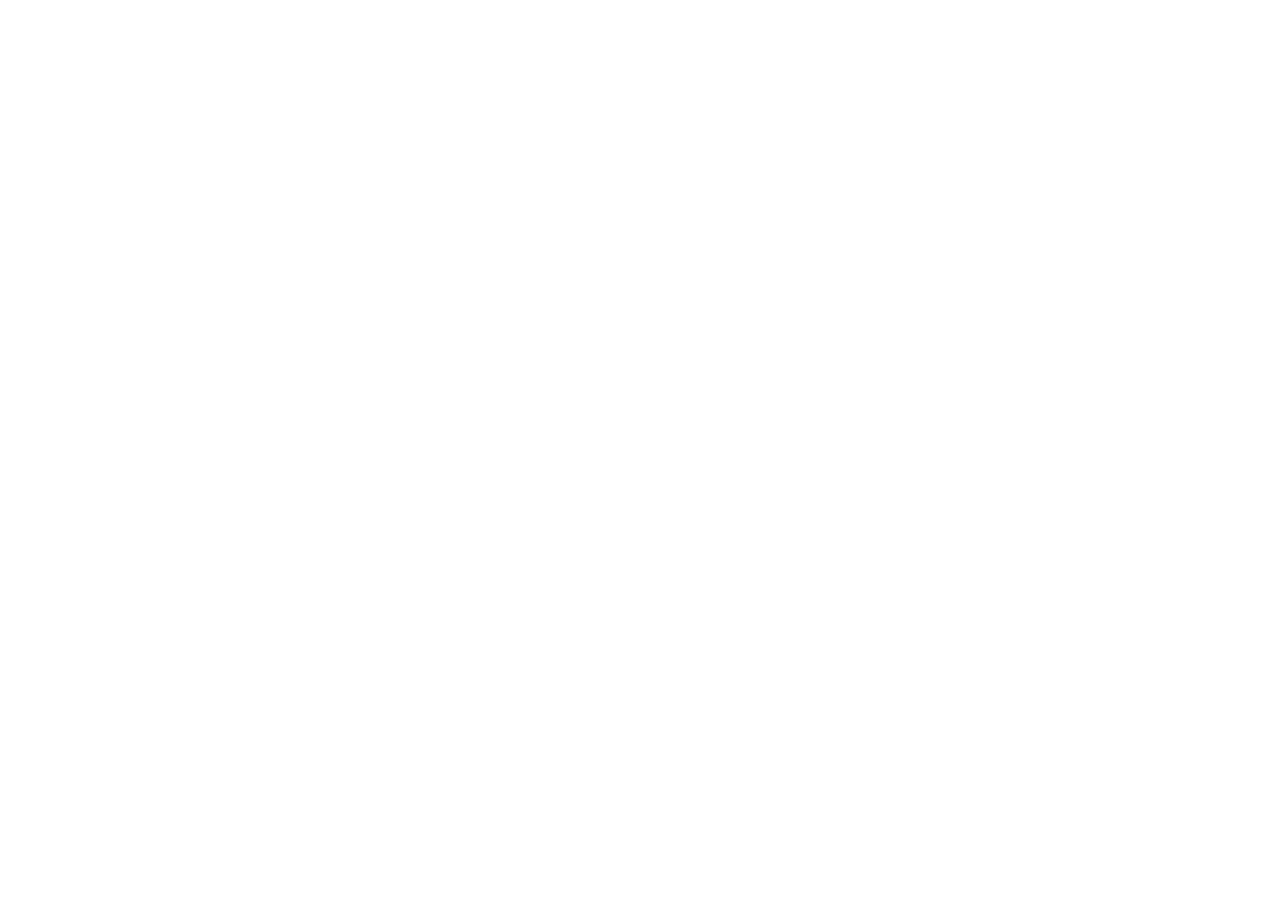
==== contatos.html @ 9ff69ff4 "pagina home e produtos" ====
<!DOCTYPE html>
<html lang="pt-br">
<head>
  <meta charset="UTF-8">
  <meta http-equiv="X-UA-Compatible" content="IE=edge">
  <meta name="viewport" content="width=device-width, initial-scale=1.0">
  <title>Contatos</title>
  <link rel="shortcut icon" href="image/cabelo+barba.jpg" type="image/x-icon">
</head>
<body>
  
</body>
</html>
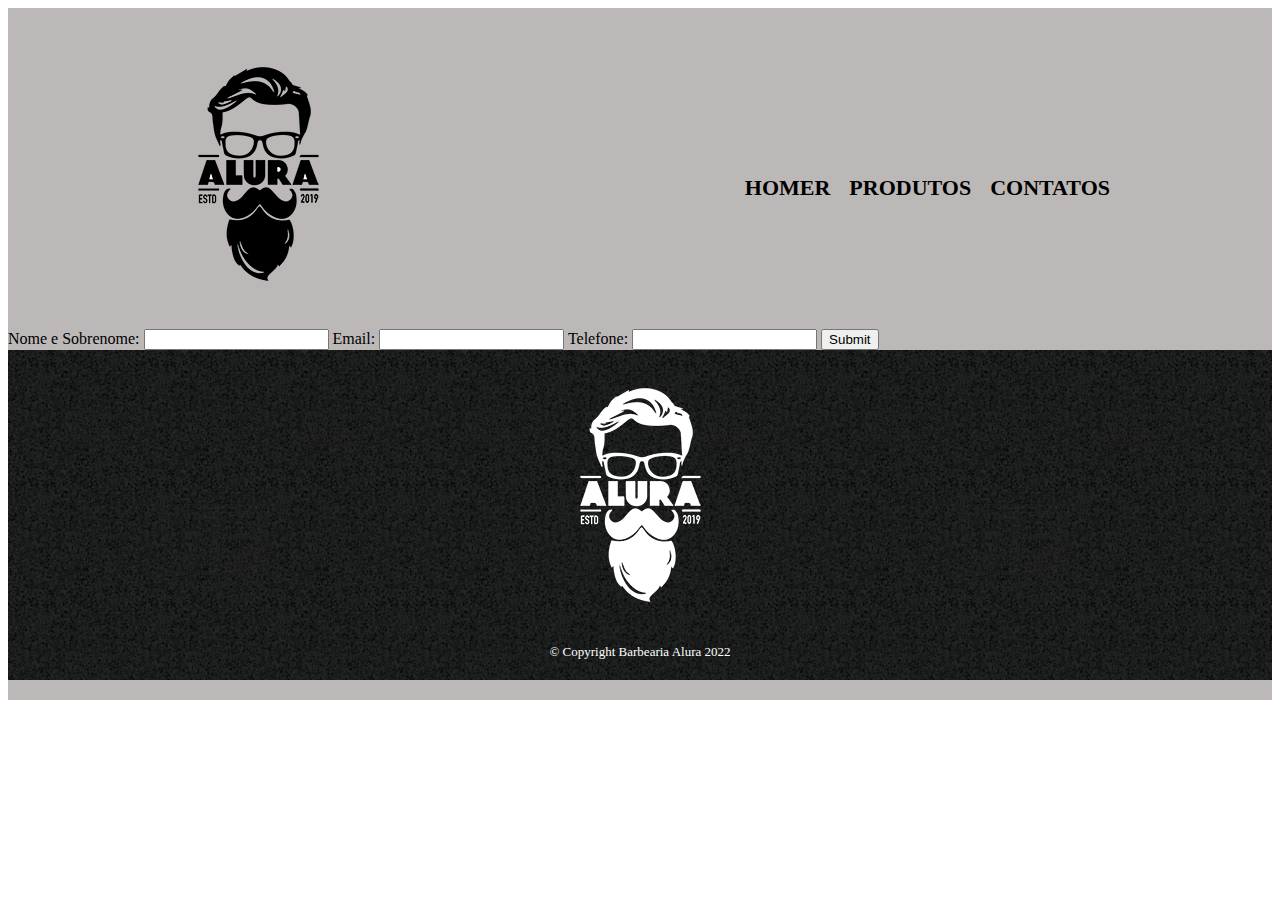
==== commit 3ec4b5e0: "acrescentando a pagina de contatos" ====
--- a/contatos.html
+++ b/contatos.html
@@ -6,8 +6,39 @@
   <meta name="viewport" content="width=device-width, initial-scale=1.0">
   <title>Contatos</title>
   <link rel="shortcut icon" href="image/cabelo+barba.jpg" type="image/x-icon">
+  <link rel="stylesheet" href="style.css">
 </head>
 <body>
-  
+  <header>
+    <div class="caixa">
+      <h1><img src="image/logo.png" alt="logo da Barbearia"></h1>
+      <nav>
+        <ul>
+          <li><a href="index.html">Homer</a></li>
+          <li><a href="produtos.html">Produtos</a></li>
+          <li><a href="contatos.html">Contatos</a></li>
+        </ul>
+      </nav> 
+    </div>
+    <main>
+      <form>
+        <label for="nomeSobrenome">Nome e Sobrenome:</label>
+        <input type="text" id="nomeSobrenome">
+
+        <label for="email">Email:</label>
+        <input type="text" id="email">
+
+        <label for="telefone">Telefone:</label>
+        <input type="text" id="telefone">
+
+        <input type="submit">
+      </form>
+
+    </main>
+    <footer>
+      <img src="image/logo-branco.png" alt="">
+      <p class="copyright"> &copy; Copyright Barbearia Alura 2022</p>
+    </footer>
+  </header>    
 </body>
 </html>--- a/style.css
+++ b/style.css
@@ -0,0 +1,81 @@
+header{
+  background-color: rgb(189, 184, 184);
+  padding: 20px 0;
+}
+.caixa{
+  position: relative;
+  width: 940px;
+  margin: 0 auto;
+
+}
+nav {
+  position: absolute;
+  top: 110px;
+  right: 0;
+}
+nav li {
+  display: inline;
+  margin: 0 0 0 15px;
+
+}
+nav a{
+  text-transform: uppercase;
+  color: black;
+  font-weight: bold;
+  font-size: 22px;
+  text-decoration: none;
+
+}
+nav a:hover{
+  color: rgb(94, 106, 110);
+  text-decoration: underline;
+}
+.produtos{
+  width: 940px;
+  margin: 0 auto;
+  padding: 50px 0;
+}
+
+.produtos li{
+  display: inline-block;
+  text-align: center;
+  width: 30%;
+  vertical-align: top;  
+  margin: 0 1.5%;
+  padding: 30px 20px;
+  box-sizing: border-box;
+  border: 2px solid black;
+  border-radius: 10px;
+}
+.produtos li:hover{
+  border-color: rgb(94, 106, 110) ;
+  
+}
+.produtos li:hover h2{
+font-size: 35px;
+}
+.produtos li:hover:active{
+  border-color: rgb(3, 100, 6);
+}
+.produtos h2{
+  font-size: 30px;
+  font-weight: bold;
+}
+.descricao-produto{
+  font-size: 18px;
+}  
+.preco-produto{
+  font-size: 22px;
+  font-weight: bold;
+  padding-top: 10px;
+}
+footer {
+  text-align: center;
+  padding: 20px 0;
+  background: url("image/bg.jpg")  
+}
+.copyright{
+  color: white;
+  font-size: 13px;
+  margin: 20px 0 0;
+}
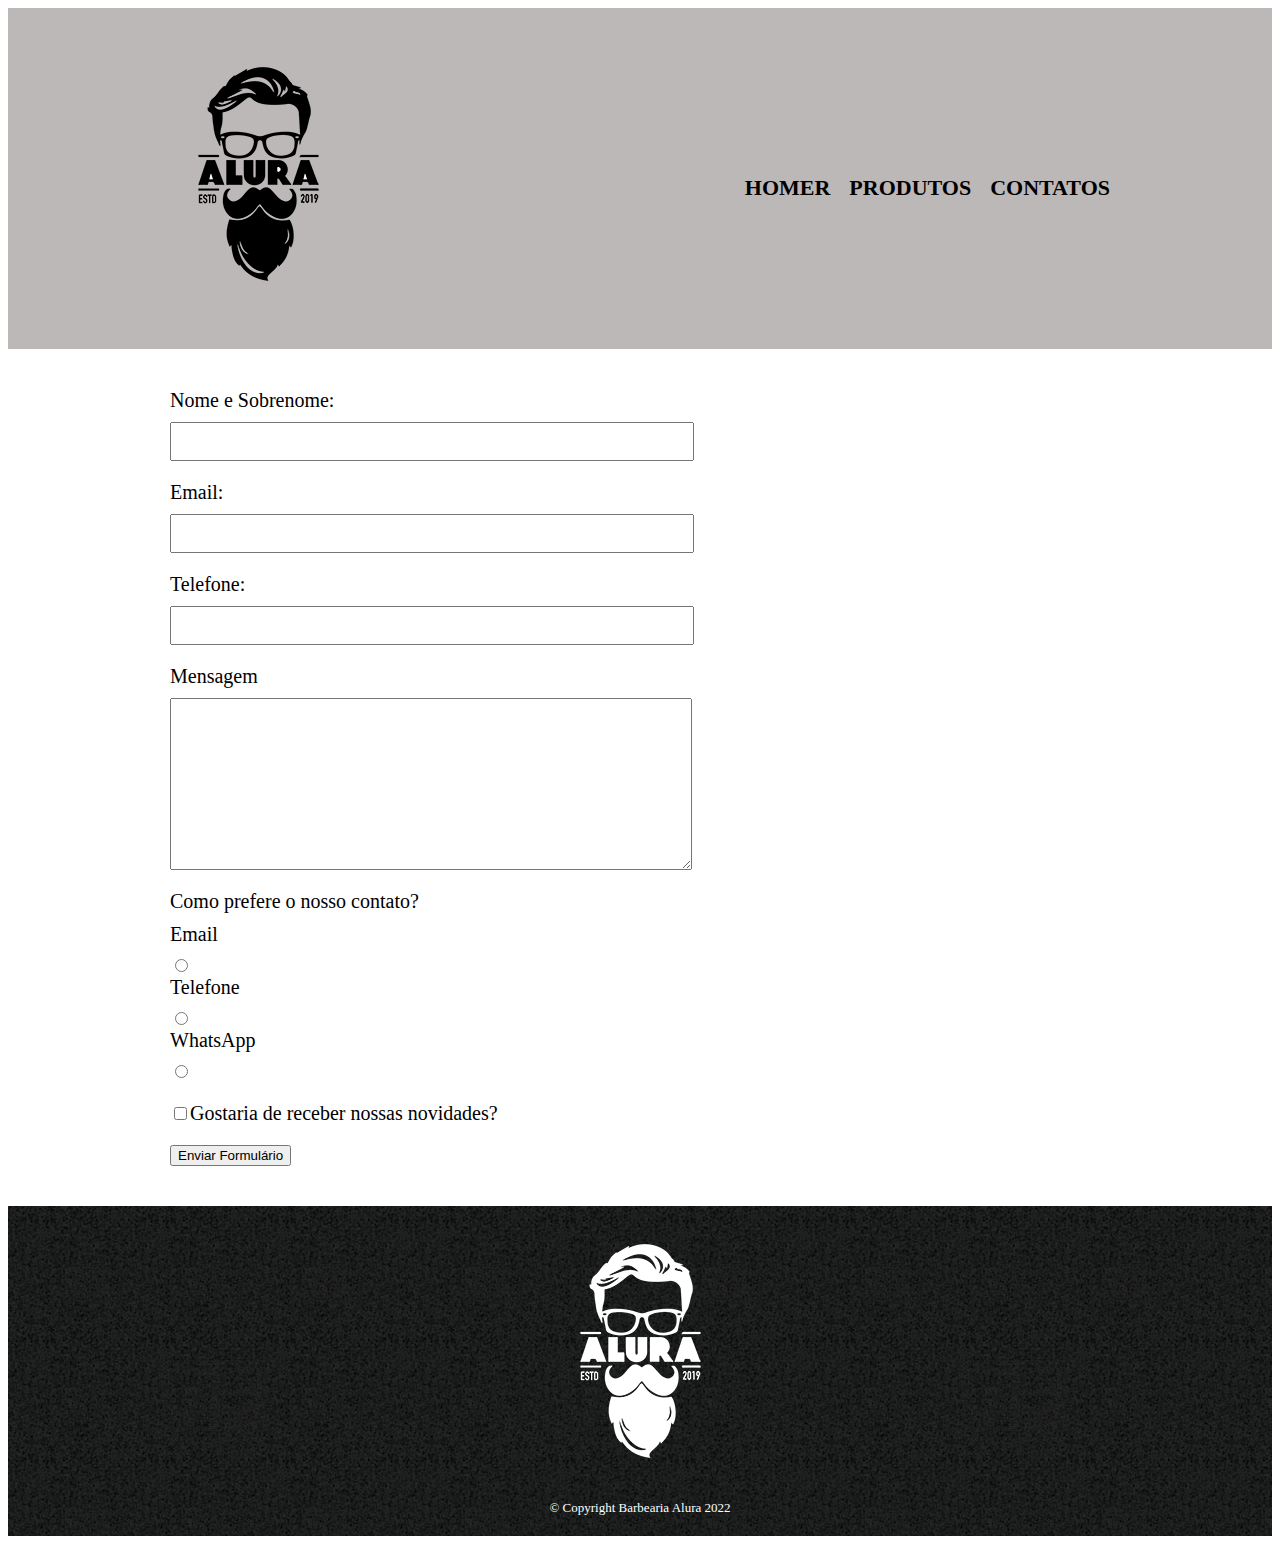
==== commit 26d10f93: "add checkbox" ====
--- a/contatos.html
+++ b/contatos.html
@@ -20,25 +20,43 @@
         </ul>
       </nav> 
     </div>
-    <main>
-      <form>
-        <label for="nomeSobrenome">Nome e Sobrenome:</label>
-        <input type="text" id="nomeSobrenome">
+  </header>
+      <main>
+        <form>
+          <label for="nomeSobrenome">Nome e Sobrenome:</label>
+          <input type="text" id="nomeSobrenome" class="input-padrao">
 
-        <label for="email">Email:</label>
-        <input type="text" id="email">
+          <label for="email">Email:</label>
+          <input type="text" id="email" class="input-padrao" >
 
-        <label for="telefone">Telefone:</label>
-        <input type="text" id="telefone">
+          <label for="telefone">Telefone:</label>
+          <input type="text" id="telefone" class="input-padrao">
 
-        <input type="submit">
-      </form>
+          <label for="msg">Mensagem</label>
+          <textarea name="Mensagem" id="msg"  cols="70" rows="10" class="input-padrao"></textarea>
 
-    </main>
-    <footer>
-      <img src="image/logo-branco.png" alt="">
-      <p class="copyright"> &copy; Copyright Barbearia Alura 2022</p>
-    </footer>
-  </header>    
-</body>
+          <div>
+            <p>Como prefere o nosso contato?</p>
+            <label for="radio-email">Email</label>
+            <input type="radio" name=contato value="email" id="radio-email">
+  
+            <label for="radio-telefone">Telefone</label>
+            <input type="radio" name=contato value="Telefone" id="raio-telefone">
+  
+            <label for="zap-radio">WhatsApp</label>
+            <input type="radio" name=contato value="Whatsapp" id="zap-radio">
+  
+          </div>
+
+          <label class="checkbox"><input type="checkbox">Gostaria de receber nossas novidades?</label>
+          
+          <input type="submit" name=contato value="Enviar Formulário">
+        </form>
+
+      </main>
+      <footer>
+        <img src="image/logo-branco.png" alt="">
+        <p class="copyright"> &copy; Copyright Barbearia Alura 2022</p>
+      </footer>
+    </body>
 </html>--- a/style.css
+++ b/style.css
@@ -79,3 +79,26 @@
   font-size: 13px;
   margin: 20px 0 0;
 }
+
+main{
+
+  width: 940px;
+  margin: 0 auto;
+}
+form{
+  margin: 40px 0;
+}
+form label, form p {
+  display: block;
+  font-size: 20px;
+  margin: 0 0 10px;
+}
+.input-padrao {
+  display: block;
+  margin: 0 0 20px;
+  padding: 10px 25px;
+  width: 50%;
+}
+.checkbox {
+  margin: 20px 0;
+}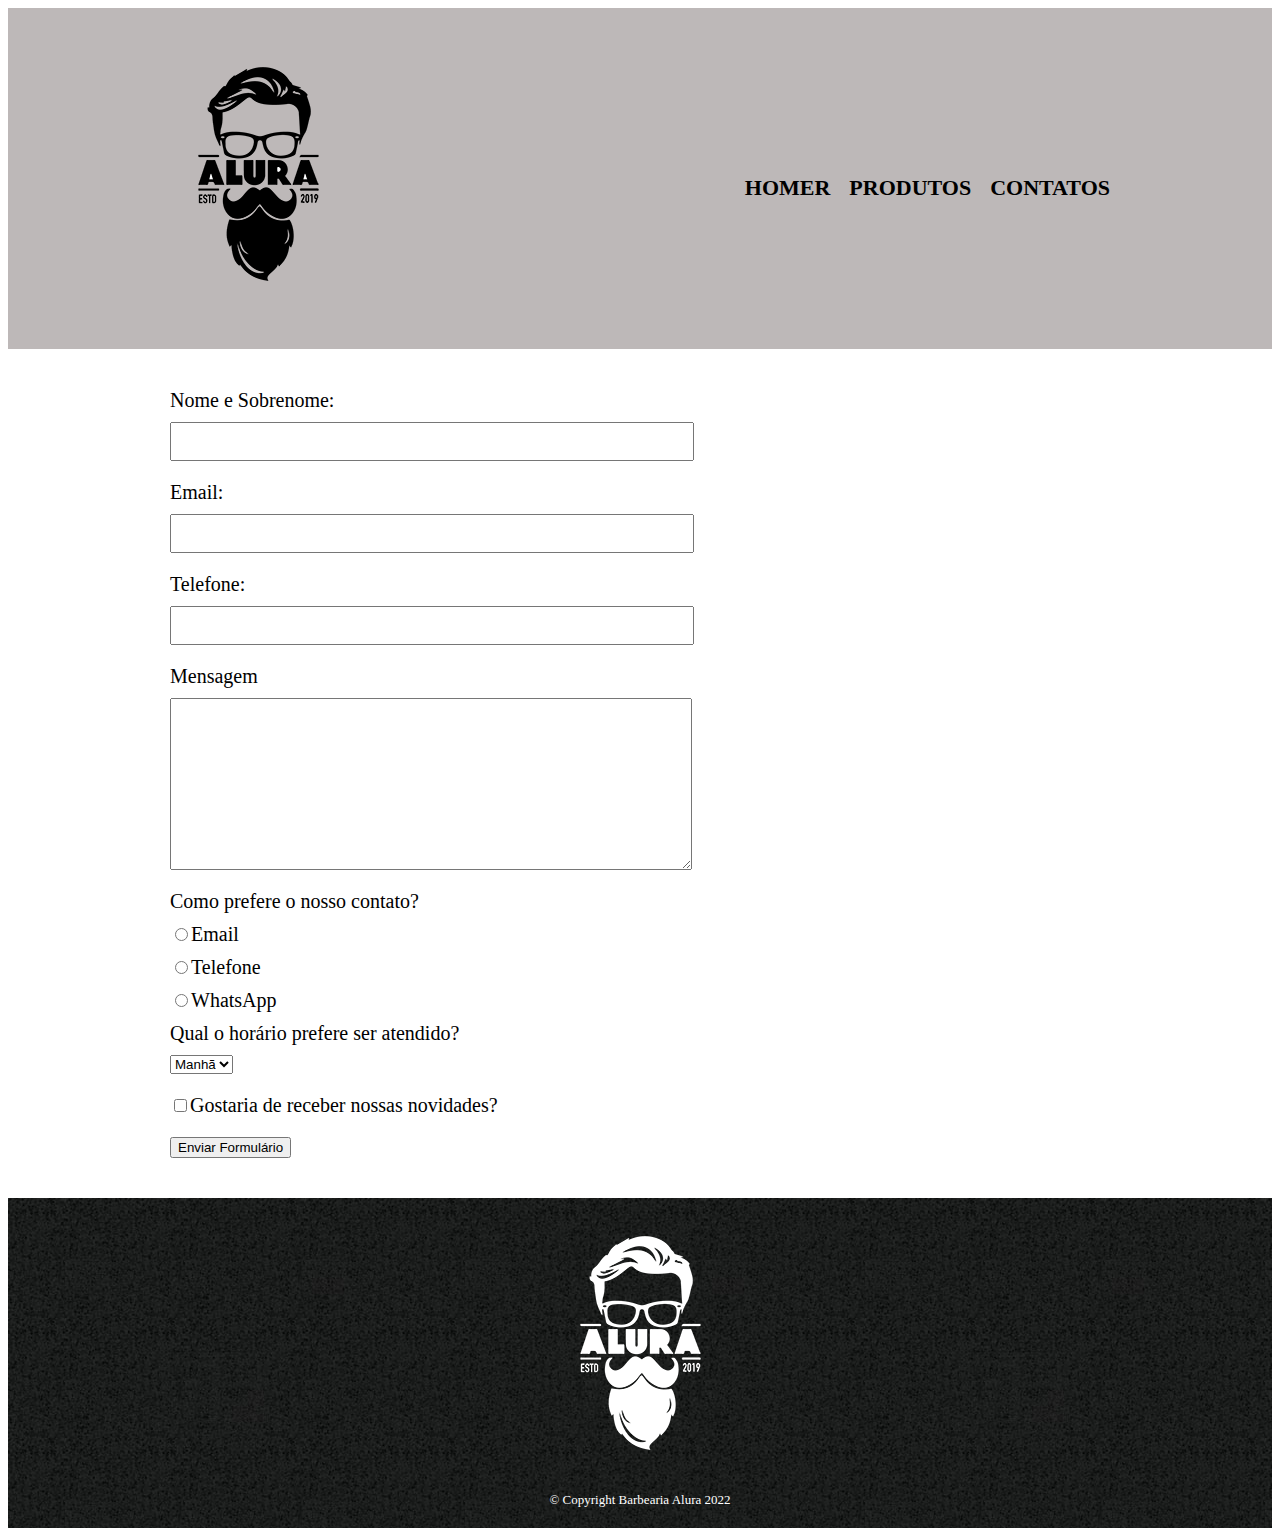
==== commit f5963222: "inputs" ====
--- a/contatos.html
+++ b/contatos.html
@@ -27,26 +27,34 @@
           <input type="text" id="nomeSobrenome" class="input-padrao">
 
           <label for="email">Email:</label>
-          <input type="text" id="email" class="input-padrao" >
+          <input type="email" id="email" class="input-padrao" >
 
           <label for="telefone">Telefone:</label>
-          <input type="text" id="telefone" class="input-padrao">
+          <input type="tel" id="telefone" class="input-padrao">
 
           <label for="msg">Mensagem</label>
           <textarea name="Mensagem" id="msg"  cols="70" rows="10" class="input-padrao"></textarea>
 
           <div>
             <p>Como prefere o nosso contato?</p>
-            <label for="radio-email">Email</label>
-            <input type="radio" name=contato value="email" id="radio-email">
+            <label for="radio-email"><input type="radio" name=contato value="email" id="radio-email">Email</label>         
+               
   
-            <label for="radio-telefone">Telefone</label>
-            <input type="radio" name=contato value="Telefone" id="raio-telefone">
+            <label for="radio-telefone"><input type="radio" name=contato value="telefone" id="raio-telefone">Telefone</label>            
   
-            <label for="zap-radio">WhatsApp</label>
-            <input type="radio" name=contato value="Whatsapp" id="zap-radio">
+            <label for="zap-radio"><input type="radio" name=contato value="whatsapp" id="zap-radio">WhatsApp</label>
+            
   
           </div>
+          <div>
+            <p>Qual o horário prefere ser atendido?</p>
+            <select>
+              <option >Manhã</option>
+              <option >Tarde</option>
+              <option >Noite</option>
+            </select>
+          </div>
+          
 
           <label class="checkbox"><input type="checkbox">Gostaria de receber nossas novidades?</label>
           
--- a/style.css
+++ b/style.css
@@ -94,7 +94,7 @@
   margin: 0 0 10px;
 }
 .input-padrao {
-  display: block;
+  display:block;
   margin: 0 0 20px;
   padding: 10px 25px;
   width: 50%;
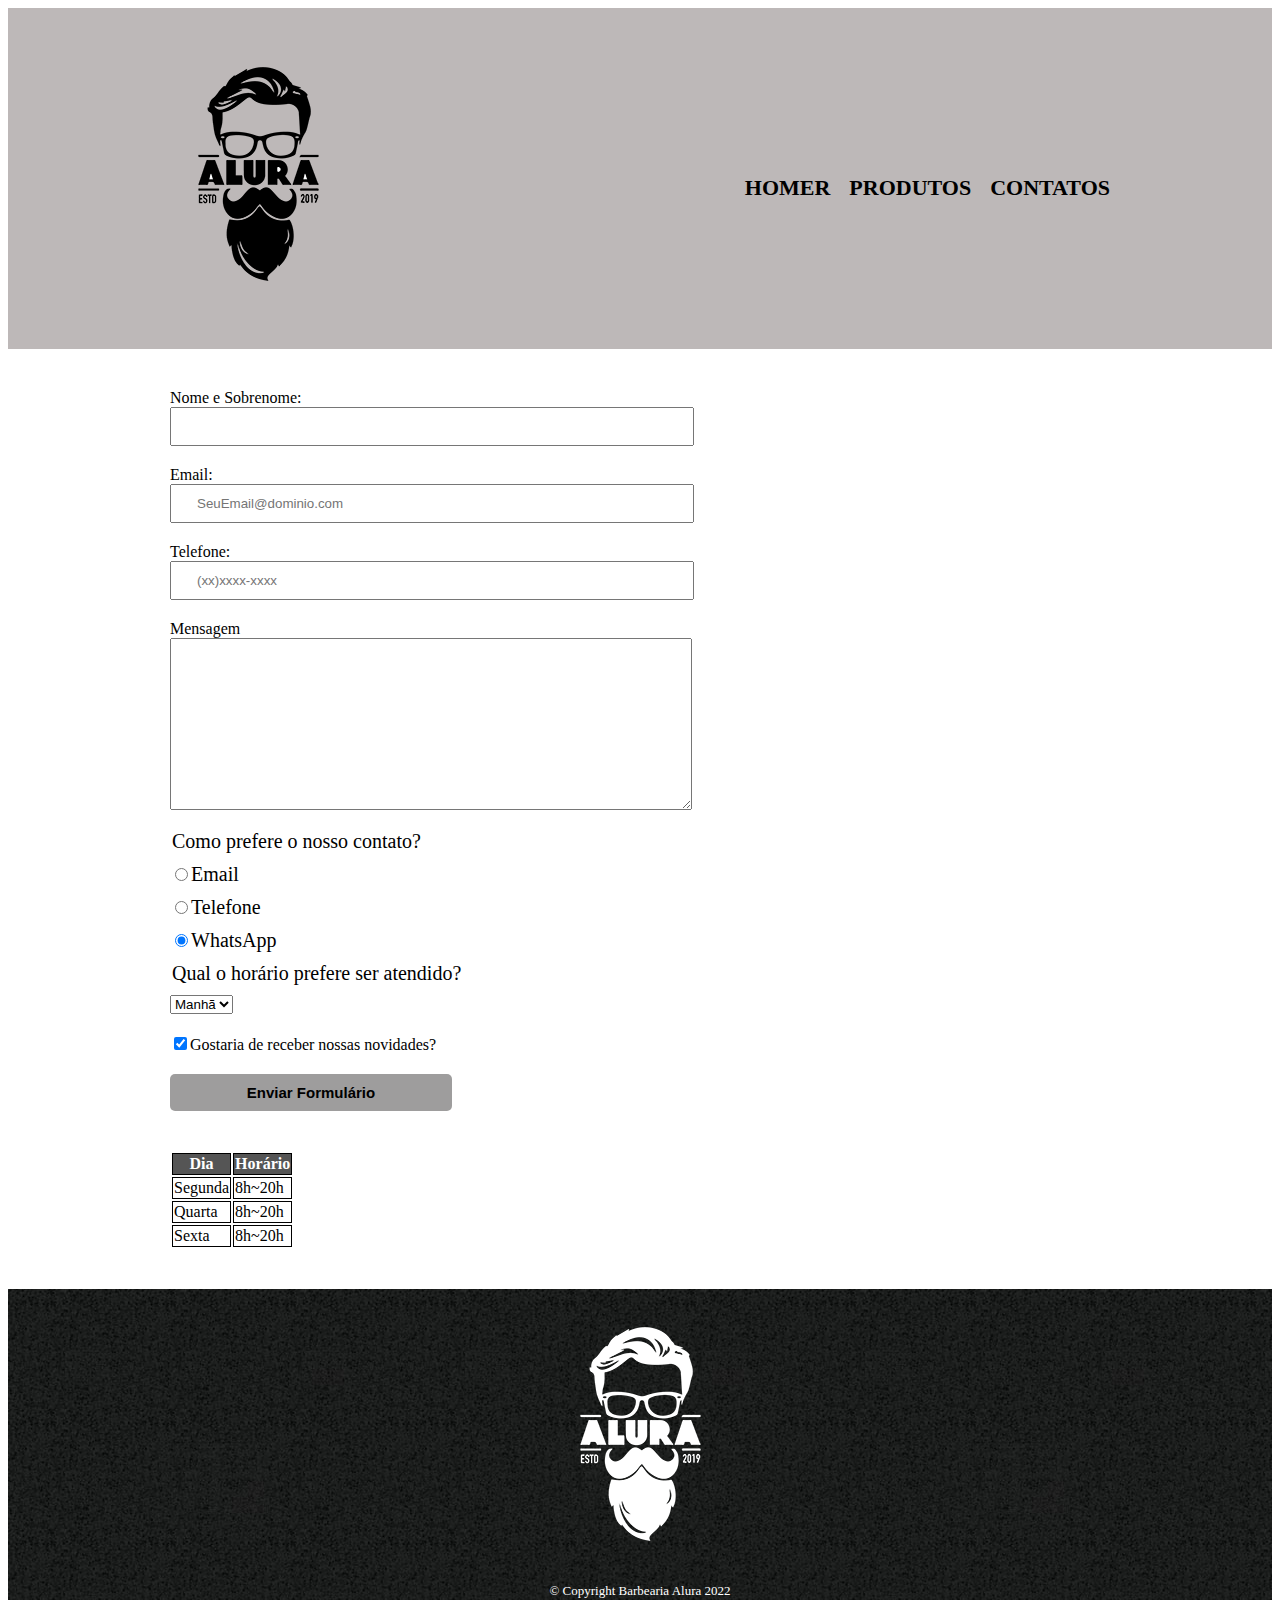
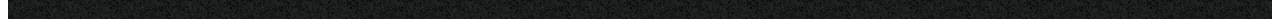
==== commit b846b71f: "finalização da pagina contatos" ====
--- a/contatos.html
+++ b/contatos.html
@@ -24,30 +24,29 @@
       <main>
         <form>
           <label for="nomeSobrenome">Nome e Sobrenome:</label>
-          <input type="text" id="nomeSobrenome" class="input-padrao">
+          <input type="text" id="nomeSobrenome" class="input-padrao" required>
 
           <label for="email">Email:</label>
-          <input type="email" id="email" class="input-padrao" >
+          <input type="email" id="email" class="input-padrao" required placeholder="SeuEmail@dominio.com">
 
           <label for="telefone">Telefone:</label>
-          <input type="tel" id="telefone" class="input-padrao">
+          <input type="tel" id="telefone" class="input-padrao" required placeholder="(xx)xxxx-xxxx">
 
           <label for="msg">Mensagem</label>
           <textarea name="Mensagem" id="msg"  cols="70" rows="10" class="input-padrao"></textarea>
 
           <div>
-            <p>Como prefere o nosso contato?</p>
+            <legend>Como prefere o nosso contato?</legend>
             <label for="radio-email"><input type="radio" name=contato value="email" id="radio-email">Email</label>         
                
   
             <label for="radio-telefone"><input type="radio" name=contato value="telefone" id="raio-telefone">Telefone</label>            
   
-            <label for="zap-radio"><input type="radio" name=contato value="whatsapp" id="zap-radio">WhatsApp</label>
-            
-  
+            <label for="zap-radio"><input type="radio" name=contato value="whatsapp" id="zap-radio" checked>WhatsApp</label> 
           </div>
+
           <div>
-            <p>Qual o horário prefere ser atendido?</p>
+            <legend>Qual o horário prefere ser atendido?</legend>
             <select>
               <option >Manhã</option>
               <option >Tarde</option>
@@ -56,14 +55,38 @@
           </div>
           
 
-          <label class="checkbox"><input type="checkbox">Gostaria de receber nossas novidades?</label>
+          <label class="checkbox"><input type="checkbox" checked>Gostaria de receber nossas novidades?</label>
           
-          <input type="submit" name=contato value="Enviar Formulário">
+          <input type="submit" name=contato value="Enviar Formulário" class="enviar">
         </form>
+        <table>
+          <thead>
+            <tr>
+              <th>Dia</th>
+              <th>Horário</th>
+            </tr>
+          </thead>
+          <tbody>
+            <tr>
+              <td>Segunda</td>
+              <td>8h~20h</td>
+            </tr>
+            <tr>
+              <td>Quarta</td>
+              <td>8h~20h</td>
+            </tr>
+            <tr>
+              <td>Sexta</td>
+              <td>8h~20h</td>
+            </tr>
+          </tbody>
+          
+         
+        </table>
 
       </main>
       <footer>
-        <img src="image/logo-branco.png" alt="">
+        <img src="image/logo-branco.png" alt="logo da Barbearia">
         <p class="copyright"> &copy; Copyright Barbearia Alura 2022</p>
       </footer>
     </body>
--- a/style.css
+++ b/style.css
@@ -88,10 +88,12 @@
 form{
   margin: 40px 0;
 }
-form label, form p {
-  display: block;
+
+div label, div legend {
+  display:block;
   font-size: 20px;
-  margin: 0 0 10px;
+  margin: 0 0 10px;  
+  
 }
 .input-padrao {
   display:block;
@@ -101,4 +103,32 @@
 }
 .checkbox {
   margin: 20px 0;
+  display: block;
+}
+.enviar {
+  width: 30%;
+  padding: 10px 0;
+  background: rgba(57, 55, 55, 0.491);
+  font-weight: bold;
+  font-size: 15px;
+  border: none;
+  border-radius: 5px;
+  cursor: pointer;
+  transition: 1s all;
+}
+.enviar:hover {
+  background: rgba(20, 19, 19, 0.491);
+  transform: scale(1.2);
+}
+table{
+  margin: 20px 0 40px;
+}
+thead{
+  background: #555555;
+  color: white;
+  font-weight: bold;
+}
+td, th{
+  border: 1px solid #000;
+  padding: 8 px 15px ;
 }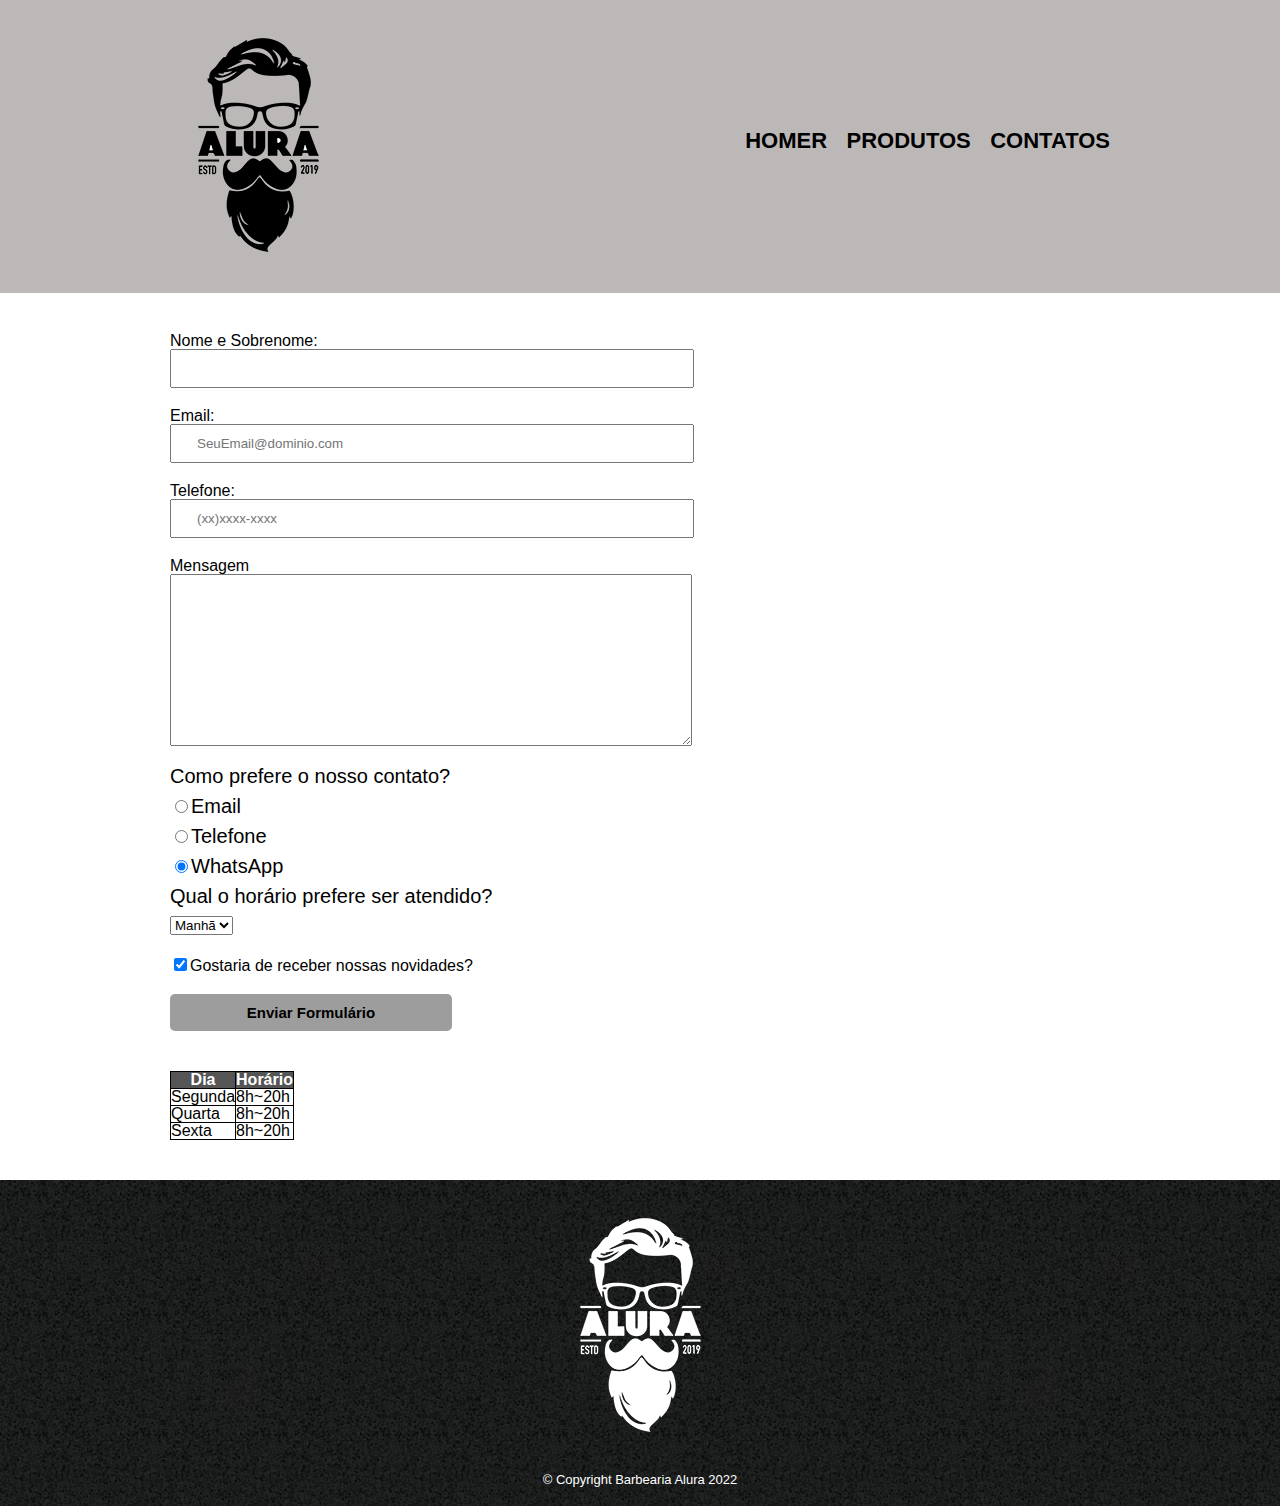
==== commit cc6576a6: "atualizando pagina home" ====
--- a/contatos.html
+++ b/contatos.html
@@ -5,6 +5,7 @@
   <meta http-equiv="X-UA-Compatible" content="IE=edge">
   <meta name="viewport" content="width=device-width, initial-scale=1.0">
   <title>Contatos</title>
+  <link rel="stylesheet" href="reset.css">
   <link rel="shortcut icon" href="image/cabelo+barba.jpg" type="image/x-icon">
   <link rel="stylesheet" href="style.css">
 </head>
@@ -21,7 +22,7 @@
       </nav> 
     </div>
   </header>
-      <main>
+      <main class="cadastro">
         <form>
           <label for="nomeSobrenome">Nome e Sobrenome:</label>
           <input type="text" id="nomeSobrenome" class="input-padrao" required>
--- a/style.css
+++ b/style.css
@@ -1,3 +1,6 @@
+body{
+  font-family: 'Montserrat', sans-serif;
+}
 header{
   background-color: rgb(189, 184, 184);
   padding: 20px 0;
@@ -80,13 +83,14 @@
   margin: 20px 0 0;
 }
 
-main{
-
-  width: 940px;
-  margin: 0 auto;
+.cadastro{
+width: 940px;
+margin: 0 auto;
+
 }
 form{
   margin: 40px 0;
+  
 }
 
 div label, div legend {
@@ -131,4 +135,81 @@
 td, th{
   border: 1px solid #000;
   padding: 8 px 15px ;
-}+}
+
+/* css da pagina home */
+.banner{
+  width: 100%;
+}
+.tituloprincipal{
+  text-align: center;
+  font-size: 2em;
+  margin: 0 0 1em;
+  clear: left;
+}
+.principal{
+  padding: 3em 0;
+  background: #fefefe;
+  width: 940px;
+  margin: 0 auto;
+}
+.principal p{
+  margin: 0 0 1em;
+  
+}
+.principal strong{
+  font-weight: bold;
+}
+.principal em {
+  font-style: italic;
+}
+.beneficios{
+  padding: 3em 0;
+  background: #888;
+
+}
+.imageBeneficios{
+  width: 60%;
+  }
+
+.utensilios{
+  width: 120px;
+  float: left;
+  margin: 0 20px 20px 0;
+} 
+.map{
+  padding: 3em 0; 
+  background: linear-gradient( #fefefe, #888);
+}
+.mapa-conteudo{
+  width: 940px;
+  margin: 0 auto; 
+}
+.map p{
+  margin: 0 0 2em;
+  text-align: center;
+}
+
+.conteudoBeneficio {
+  width: 640px;
+  margin: 0 auto;
+}
+
+
+.listaBeneficios{
+  width: 40%;
+  display: inline-block;
+  vertical-align: top;
+}
+.itens{
+  line-height: 1.5 50%;
+}
+.itens:nth-child(1) {
+  font-weight: bold;
+}
+
+.video{
+  width: 560px;
+  margin: 2em auto;
+  
+}
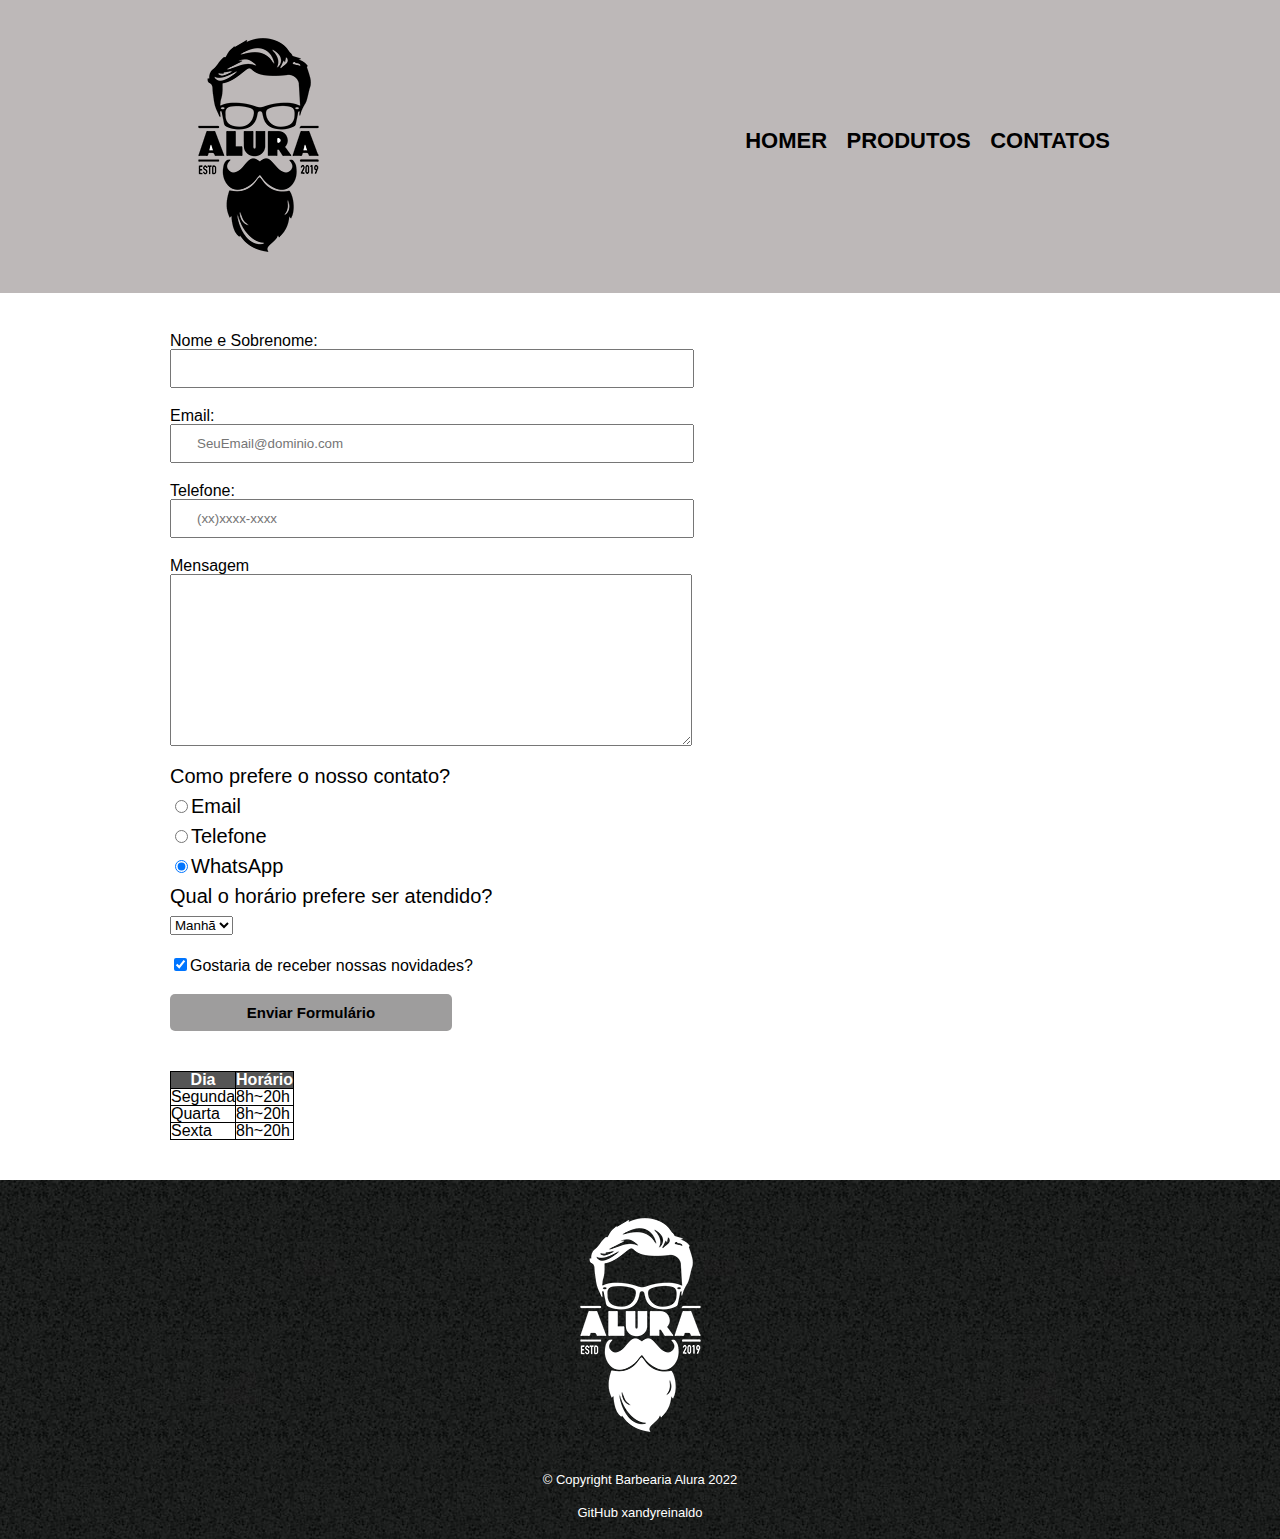
==== commit 5a714745: "add marca git" ====
--- a/contatos.html
+++ b/contatos.html
@@ -89,6 +89,7 @@
       <footer>
         <img src="image/logo-branco.png" alt="logo da Barbearia">
         <p class="copyright"> &copy; Copyright Barbearia Alura 2022</p>
+        <p class="copyright">GitHub xandyreinaldo</p>
       </footer>
     </body>
 </html>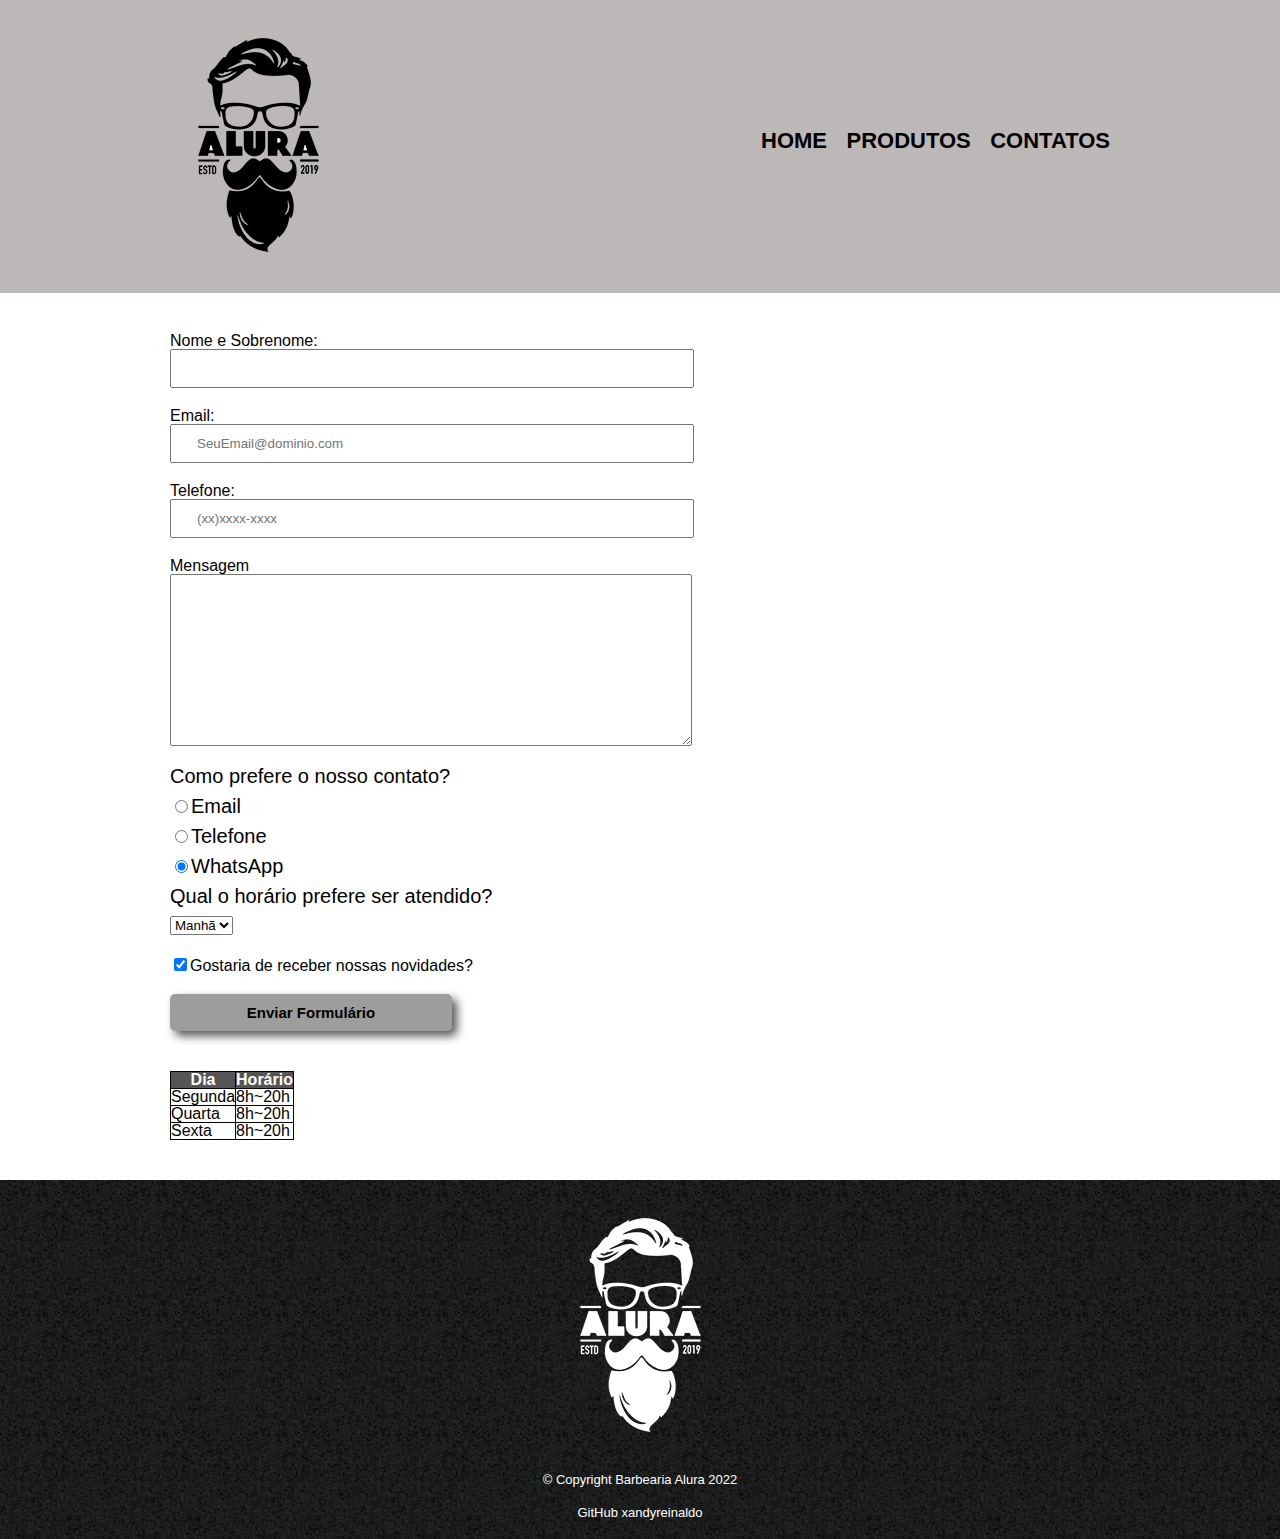
==== commit 54ff7b8e: "button home" ====
--- a/contatos.html
+++ b/contatos.html
@@ -15,7 +15,7 @@
       <h1><img src="image/logo.png" alt="logo da Barbearia"></h1>
       <nav>
         <ul>
-          <li><a href="index.html">Homer</a></li>
+          <li><a href="index.html">Home</a></li>
           <li><a href="produtos.html">Produtos</a></li>
           <li><a href="contatos.html">Contatos</a></li>
         </ul>
--- a/style.css
+++ b/style.css
@@ -18,8 +18,7 @@
 }
 nav li {
   display: inline;
-  margin: 0 0 0 15px;
-
+  margin: 0 0 0 15px;  
 }
 nav a{
   text-transform: uppercase;
@@ -119,6 +118,7 @@
   border-radius: 5px;
   cursor: pointer;
   transition: 1s all;
+  box-shadow: 5px 5px 10px #555555;
 }
 .enviar:hover {
   background: rgba(20, 19, 19, 0.491);
@@ -146,6 +146,7 @@
   font-size: 2em;
   margin: 0 0 1em;
   clear: left;
+ 
 }
 .principal{
   padding: 3em 0;
@@ -170,12 +171,16 @@
 }
 .imageBeneficios{
   width: 60%;
-  }
+  border-radius: 20px;
+  box-shadow: -7px 7px 2px rgba(18, 17, 17, 0.139);
+}
 
 .utensilios{
   width: 120px;
   float: left;
   margin: 0 20px 20px 0;
+  box-shadow: -5px 5px 4px#888;
+  border-radius: 10px;
 } 
 .map{
   padding: 3em 0; 
@@ -189,27 +194,60 @@
   margin: 0 0 2em;
   text-align: center;
 }
-
 .conteudoBeneficio {
   width: 640px;
   margin: 0 auto;
 }
-
-
 .listaBeneficios{
   width: 40%;
   display: inline-block;
   vertical-align: top;
 }
+.itens::before{
+  content: "★";
+}
 .itens{
   line-height: 1.5 50%;
 }
 .itens:nth-child(1) {
   font-weight: bold;
 }
-
 .video{
   width: 560px;
   margin: 2em auto;
-  
-}
+  box-shadow: -10px 10px 5px #555555;
+}
+
+
+/* tornando o programa responsivo*/
+
+@media screen and (max-width:480px){
+  .caixa, .principal, .conteudoBeneficio, .mapa-conteudo, .video{
+    width: auto;
+  }
+  h1 {
+    text-align: center;
+  }
+  nav {
+    position: static;
+  }
+  .listaBeneficios, .imageBeneficios, .produtos{
+    width: 100%;
+  }
+  .listaBeneficios{
+    margin: 30px;
+  }
+  
+  .produtos, .produtos li {
+    width: auto;
+    display: inline-block
+    padding: 5px 5px;
+    margin: 10px 10px;
+  }
+  .input-padrao {
+    width: auto;
+  }
+  .enviar {
+    width:auto;
+  }
+}